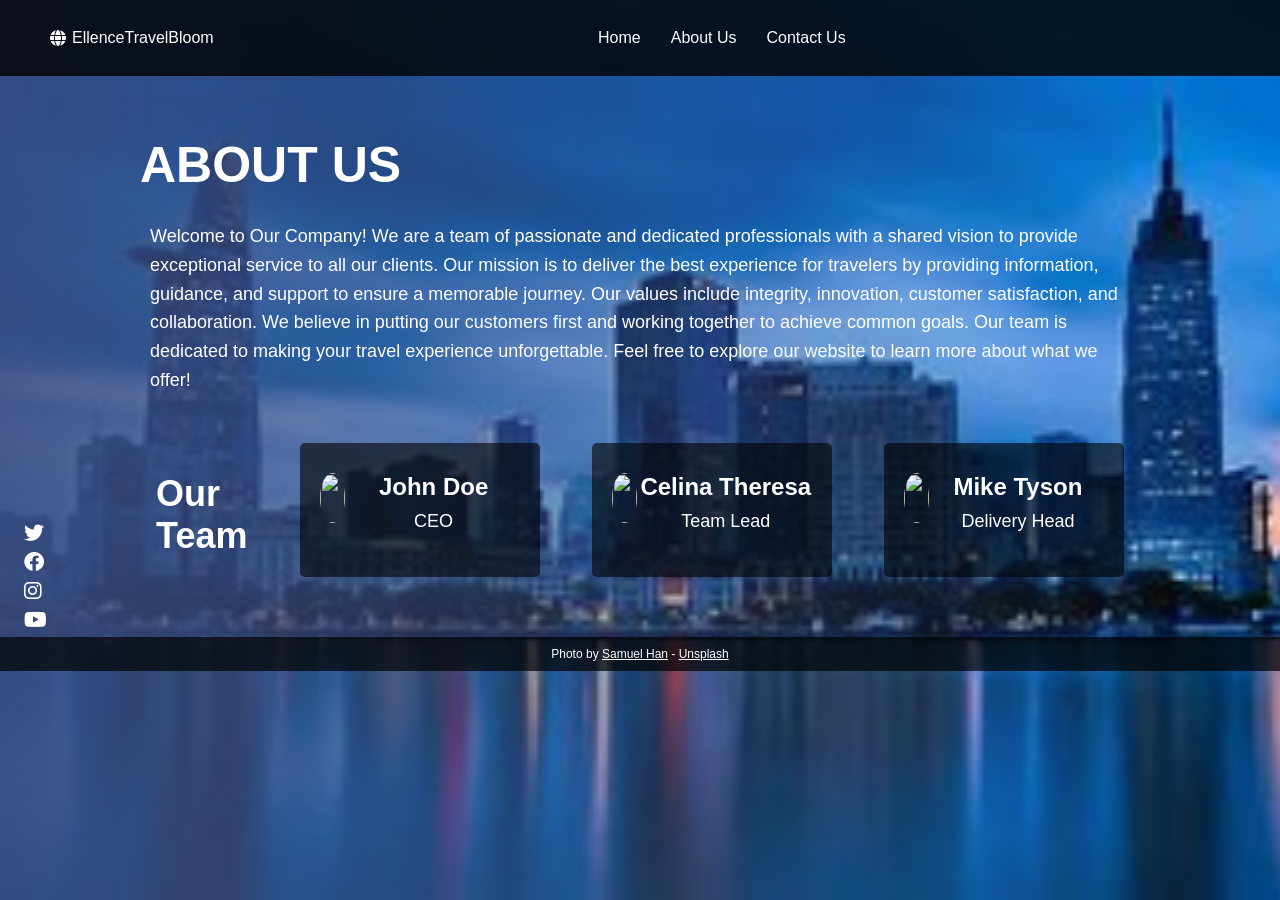
==== about_us.html @ e95caf9e "Added about us html file" ====
<!DOCTYPE html>
<html lang="es">
<head>
    <meta charset="UTF-8">
    <meta name="viewport" content="width=device-width, initial-scale=1.0">
    <link rel='stylesheet' type='text/css' href='travelRecommendation.css'>
    <link rel="stylesheet" href="https://cdnjs.cloudflare.com/ajax/libs/font-awesome/6.0.0-beta3/css/all.min.css">
    <script src='travel_recommendation.js'></script>
    <title>About Us - Travel Recommendations</title>
</head>
<body>
    <div class="container">
        <nav class="navbar">
            <div class="logo">
                <i class="fa fa-globe" ></i>
                EllenceTravelBloom
            </div>
            <div class="nav-links">
                <a href="travel_recommendation.html">Home</a>
                <a href="#">About Us</a>
                <a href="contact.html">Contact Us</a>
            </div>
        </nav>        

        <div class="content">
            <h1>ABOUT US</h1>
            <div class="about-text">
                <p>
                    Welcome to Our Company! We are a team of passionate and dedicated professionals with a shared vision to provide exceptional service to all our clients. Our mission is to deliver the best experience for travelers by providing information, guidance, and support to ensure a memorable journey.
                    Our values include integrity, innovation, customer satisfaction, and collaboration. We believe in putting our customers first and working together to achieve common goals. Our team is dedicated to making your travel experience unforgettable.
                    Feel free to explore our website to learn more about what we offer!
                </p>
            </div>
    
            <div class="team-section">
                <div class="team">
                    <h2>Our <br> Team</h2>
                    <div class="team-member">
                        <h3><img src="john-doe.jpg">John Doe</h3>
                        <p>CEO</p>
                    </div>
                    <div class="team-member">
                        <h3><img src="celina-theresa.jpg">Celina Theresa</h3>
                        <p>Team Lead</p>
                    </div>
                    <div class="team-member">
                        <h3><img src="mike-tyson.jpg">Mike Tyson</h3>
                        <p>Delivery Head</p>
                    </div>
                </div>
            </div>
        </div>

        <div class="social-icons">
            <a href="https://twitter.com"><i class="fab fa-twitter"></i></a>
            <a href="https://facebook.com"><i class="fab fa-facebook"></i></a>
            <a href="https://instagram.com"><i class="fab fa-instagram"></i></a>
            <a href="https://youtube.com"><i class="fab fa-youtube"></i></a>
        </div>
        <div class="footer">
            Photo by <a href="https://unsplash.com/es/@smuelhan?utm_content=creditCopyText&utm_medium=referral&utm_source=unsplash">Samuel Han</a> - <a href="https://unsplash.com/es/fotos/foto-a-vista-de-pajaro-de-la-ciudad-cerca-del-oceano-2StpuBvgzWA?utm_content=creditCopyText&utm_medium=referral&utm_source=unsplash">Unsplash</a>
        </div>
    </div>
    <script>
    </script>
</body>
</html>
---- travelRecommendation.css ----
html, body {
    height: 100%;
    margin: 0; 
}
body {
    font-family: Arial, sans-serif;
    padding: 0;
    background-image: url('images/background.png');
    background-size: cover;
    background-position: center;
    background-attachment: fixed;
    position: relative;
}
body::before {
    content: '';
    position: absolute;
    top: 0;
    left: 0;
    right: 0;
    bottom: 0;
    background: linear-gradient(to right, rgba(58, 77, 129, 0.897), rgba(76, 175, 80, 0));
    z-index: -1;
}
.container {
    display: flex;
    flex-direction: column; 
    min-height: 100vh;
}

/*-------------------------------------------------------------*/
.logo {
    color: white;
    display: flex;
    justify-content: space-between;
    align-items: center;
    gap: 6px;
}
.navbar {
    background-color: rgba(0, 0, 0, 0.8);
    padding: 8px 50px;
    display: flex;
    justify-content: space-between;
    align-items: center;
    height: 60px;
    z-index: 2;
}
.nav-links {
    display: flex; 
    flex-grow: 1; 
    justify-content: center; 
}
.nav-links a {
    color: white; 
    text-decoration: none;
    margin: 0 15px;
}
.search-bar {
    display: flex;
    align-items: center;
    background-color: white;
    border-radius: 8px;
    padding: 4px;
}
.search-bar input {
    border: none;
    outline: none;
    flex: 1;
    padding: 8px;
    border-radius: 4px;
    margin-right: 8px;
    width: 250px;
}
.btn {
    background-color: #197665e2;
    color: white;
    border: none;
    cursor: pointer;
    border-radius: 4px;
    padding: 8px 12px;
    margin-left: 4px;
}
.search-icon {
    margin-right: 8px;
    color: #888;
}
/*-------------------------------------------------------------*/
.main-content {
    display: flex; 
    flex: 1; 
}
.content h1{
    font-size: 48px;
    font-weight: bold;
}
.team h1{
    font-size: 48px;
    font-weight: bold;
}

.cards {
    display: flex;
    justify-content: space-around;
    margin: 0px;
}

.card {
    background-color: rgba(0, 0, 0, 0.6);
    border-radius: 8px;
    padding: 5px;
    text-align: center;
    width: 20%;
    height: min-content; 
}

.card h3 {
    margin: 10px 0; 
    color: #ffffff; 
}

.card p {
    color: #c2c2c2; 
}

.content {
    color: white;
    max-width: 1000px;
    margin: 40px auto;
    padding: 20px;
}
.content h1 {
    font-size: 50px;
    margin: 0px 0;
    text-align: left;
}
.about-text {
    padding: 10px;
    border-radius: 5px;
    margin-bottom: 20px;
    font-size: 18px;
    line-height: 1.6;
    text-align: left;
}
.team-section {
    text-align: left;
}
.team-section h2 {
    font-size: 36px;
    margin-bottom: 20px;
}
.team {
    display: flex;
    justify-content: space-around;
    gap: 20px;
    flex-wrap: wrap;
}
.team-member {
    background-color: rgba(0, 0, 0, 0.6);
    padding: 20px;
    border-radius: 5px;
    text-align: center;
    width: 200px;
}
.team-member img {
    width: 50px;
    height: 50px;
    border-radius: 50%;
    margin-bottom: 0px;
    width:25px;
    margin-right: 3px;
    float:left;
}
.team-member h3 {
    margin: 10px 0;
    font-size: 24px;
}
.team-member p {
    font-size: 18px;
    margin: 5px 0;
}

.social-icons {
    position: fixed;
    left: 24px;
    top: 58%;
}
.social-icons a {
    display: block;
    margin-bottom: 6px;
    color: white;
    font-size: 20px;
}
.book-now {
    background-color: #197665e2;
    color: white;
    padding: 10px 20px;
    text-decoration: none;
    display: inline-block;
    margin-top: 20px;
    border-radius: 4px;
}
.footer {
    background-color: rgba(0, 0, 0, 0.7);
    font-size: 12px;
    color: white;
    text-align: center;
    padding: 10px;
}
.footer a {
    color: white;
}

.contact-form {
    background-color: rgba(0, 0, 0, 0.7);
    padding: 20px; 
    border-radius: 8px; 
    margin: 20px auto;
    max-width: 450px; 
    width: 100%; 
    box-sizing: border-box; 
}

.contact-form h2 {
    margin-bottom: 20px;
    text-align: center;
}

.form-group {
    margin-bottom: 15px;
}

.form-group label {
    display: block; 
    margin-bottom: 5px;
}

.form-group input,
.form-group textarea {
    width: 100%; 
    padding: 10px; 
    border: 1px solid #ccc; 
    border-radius: 4px; 
    font-size: 16px;
    box-sizing: border-box;
}

.btn-submit {
    background-color: #4CAF50; 
    color: white;
    border: none;
    cursor: pointer;
    border-radius: 4px;
    padding: 10px 15px;
    font-size: 16px;
    display: block;
    margin: 0 auto;
    width: 100%;
}

.btn-submit:hover {
    background-color: #45a049;
}

.recommendation {
    margin: 20px 0;
    background-color: rgba(255, 255, 255, 0.8);
    padding: 10px;
    border-radius: 8px;
}

.recommendation img {
    max-width: 100%;
    border-radius: 4px;
}

#results {
    flex: 0 0 300px; /* Ancho fijo para los resultados */
    max-width: 300px; /* Limitar el ancho máximo */
    overflow-y: auto; /* Permitir desplazamiento si hay muchos resultados */
    padding: 10px; /* Espaciado interno */
}
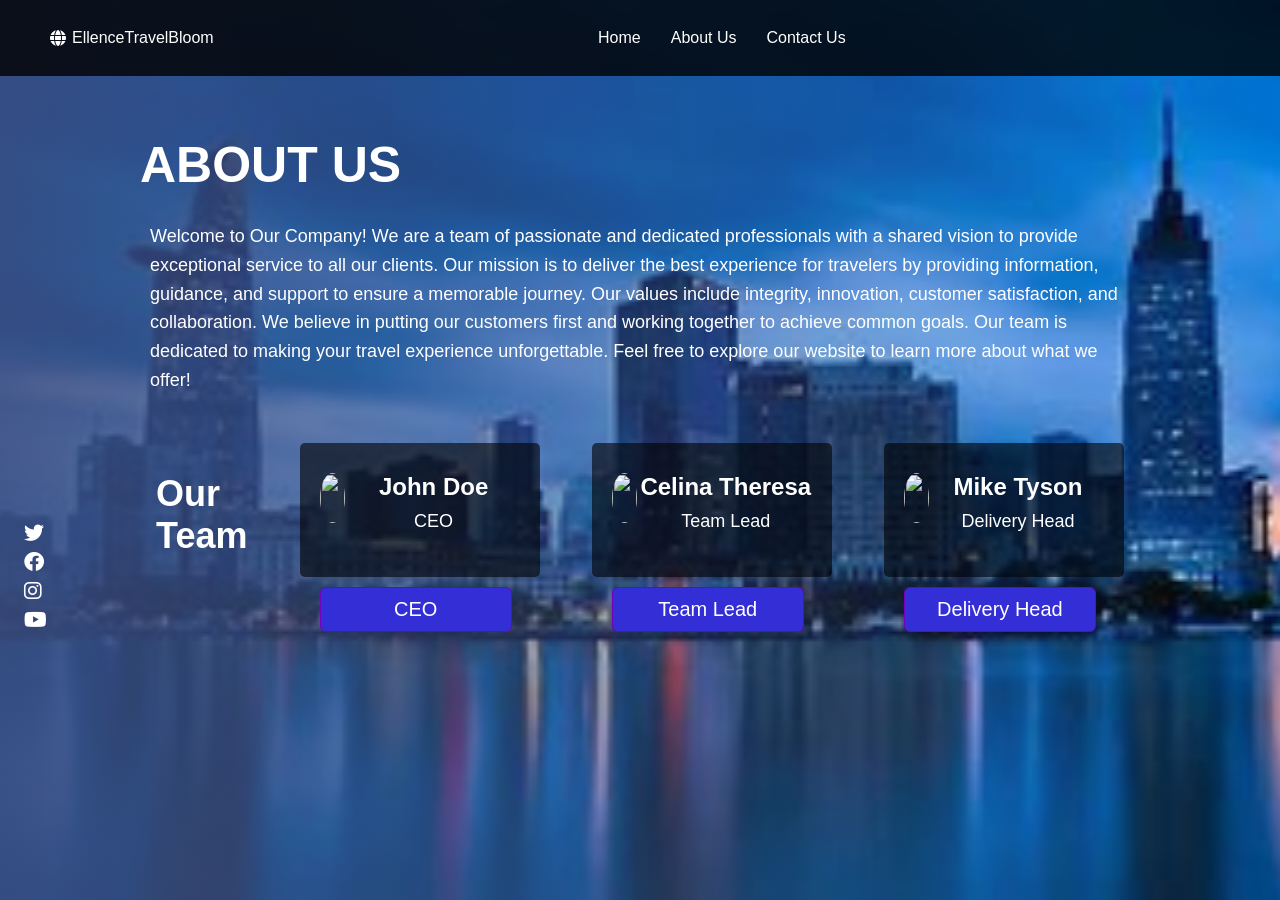
==== commit e890d384: "Added about us page" ====
--- a/about_us.html
+++ b/about_us.html
@@ -38,14 +38,18 @@
                     <div class="team-member">
                         <h3><img src="john-doe.jpg">John Doe</h3>
                         <p>CEO</p>
+                        <button>CEO</button>
                     </div>
                     <div class="team-member">
                         <h3><img src="celina-theresa.jpg">Celina Theresa</h3>
                         <p>Team Lead</p>
+                        <button>Team Lead</button>
                     </div>
                     <div class="team-member">
                         <h3><img src="mike-tyson.jpg">Mike Tyson</h3>
+                
                         <p>Delivery Head</p>
+                        <button>Delivery Head</button>
                     </div>
                 </div>
             </div>
@@ -57,9 +61,6 @@
             <a href="https://instagram.com"><i class="fab fa-instagram"></i></a>
             <a href="https://youtube.com"><i class="fab fa-youtube"></i></a>
         </div>
-        <div class="footer">
-            Photo by <a href="https://unsplash.com/es/@smuelhan?utm_content=creditCopyText&utm_medium=referral&utm_source=unsplash">Samuel Han</a> - <a href="https://unsplash.com/es/fotos/foto-a-vista-de-pajaro-de-la-ciudad-cerca-del-oceano-2StpuBvgzWA?utm_content=creditCopyText&utm_medium=referral&utm_source=unsplash">Unsplash</a>
-        </div>
     </div>
     <script>
     </script>
--- a/travelRecommendation.css
+++ b/travelRecommendation.css
@@ -177,6 +177,20 @@
     font-size: 18px;
     margin: 5px 0;
 }
+.team-member button {
+  background-color: #332ed6;
+  border: 1px solid #7600bc;
+  color: white;
+  display: block;
+  border-radius: 6px;
+  text-align: center;
+  margin: 50px;
+  padding: 10px;
+  width: 2in;
+  font-size: 20px;
+  margin-left: 0%;
+  position: fixed;
+}
 
 .social-icons {
     position: fixed;
